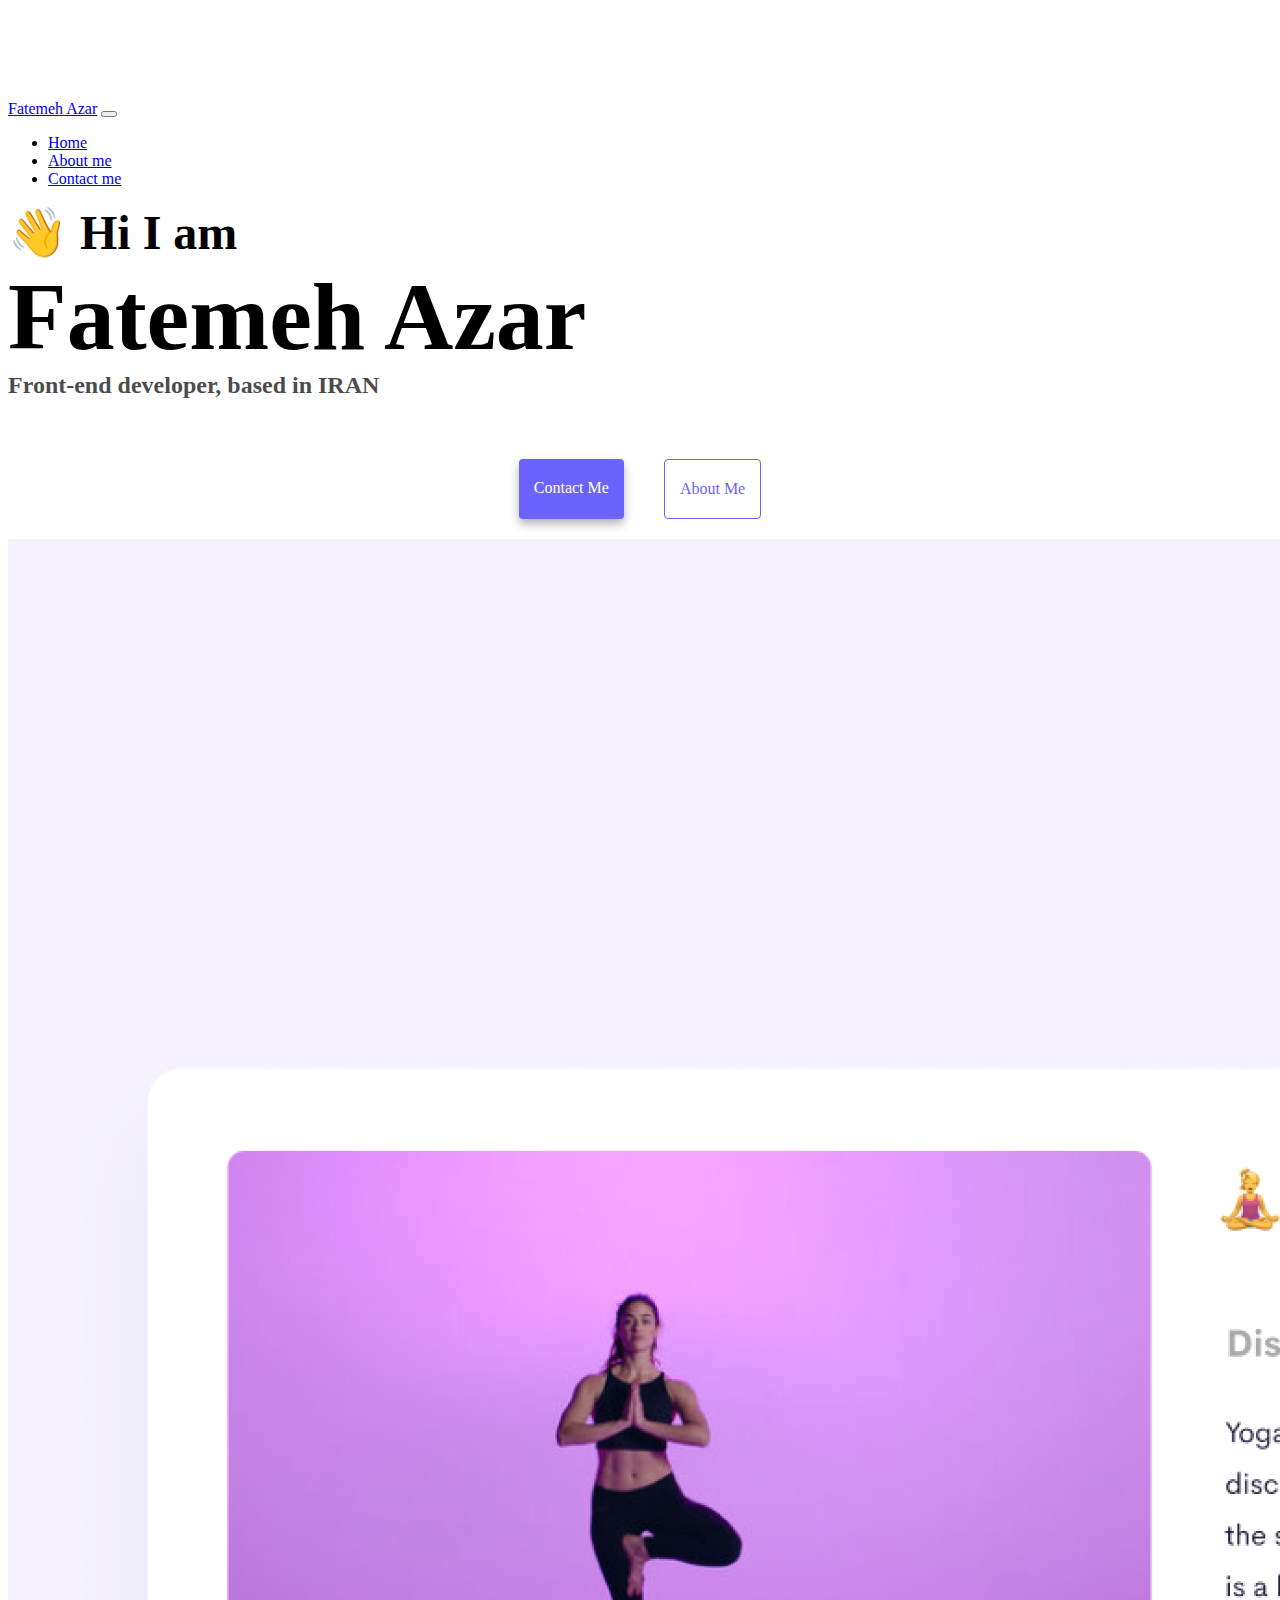
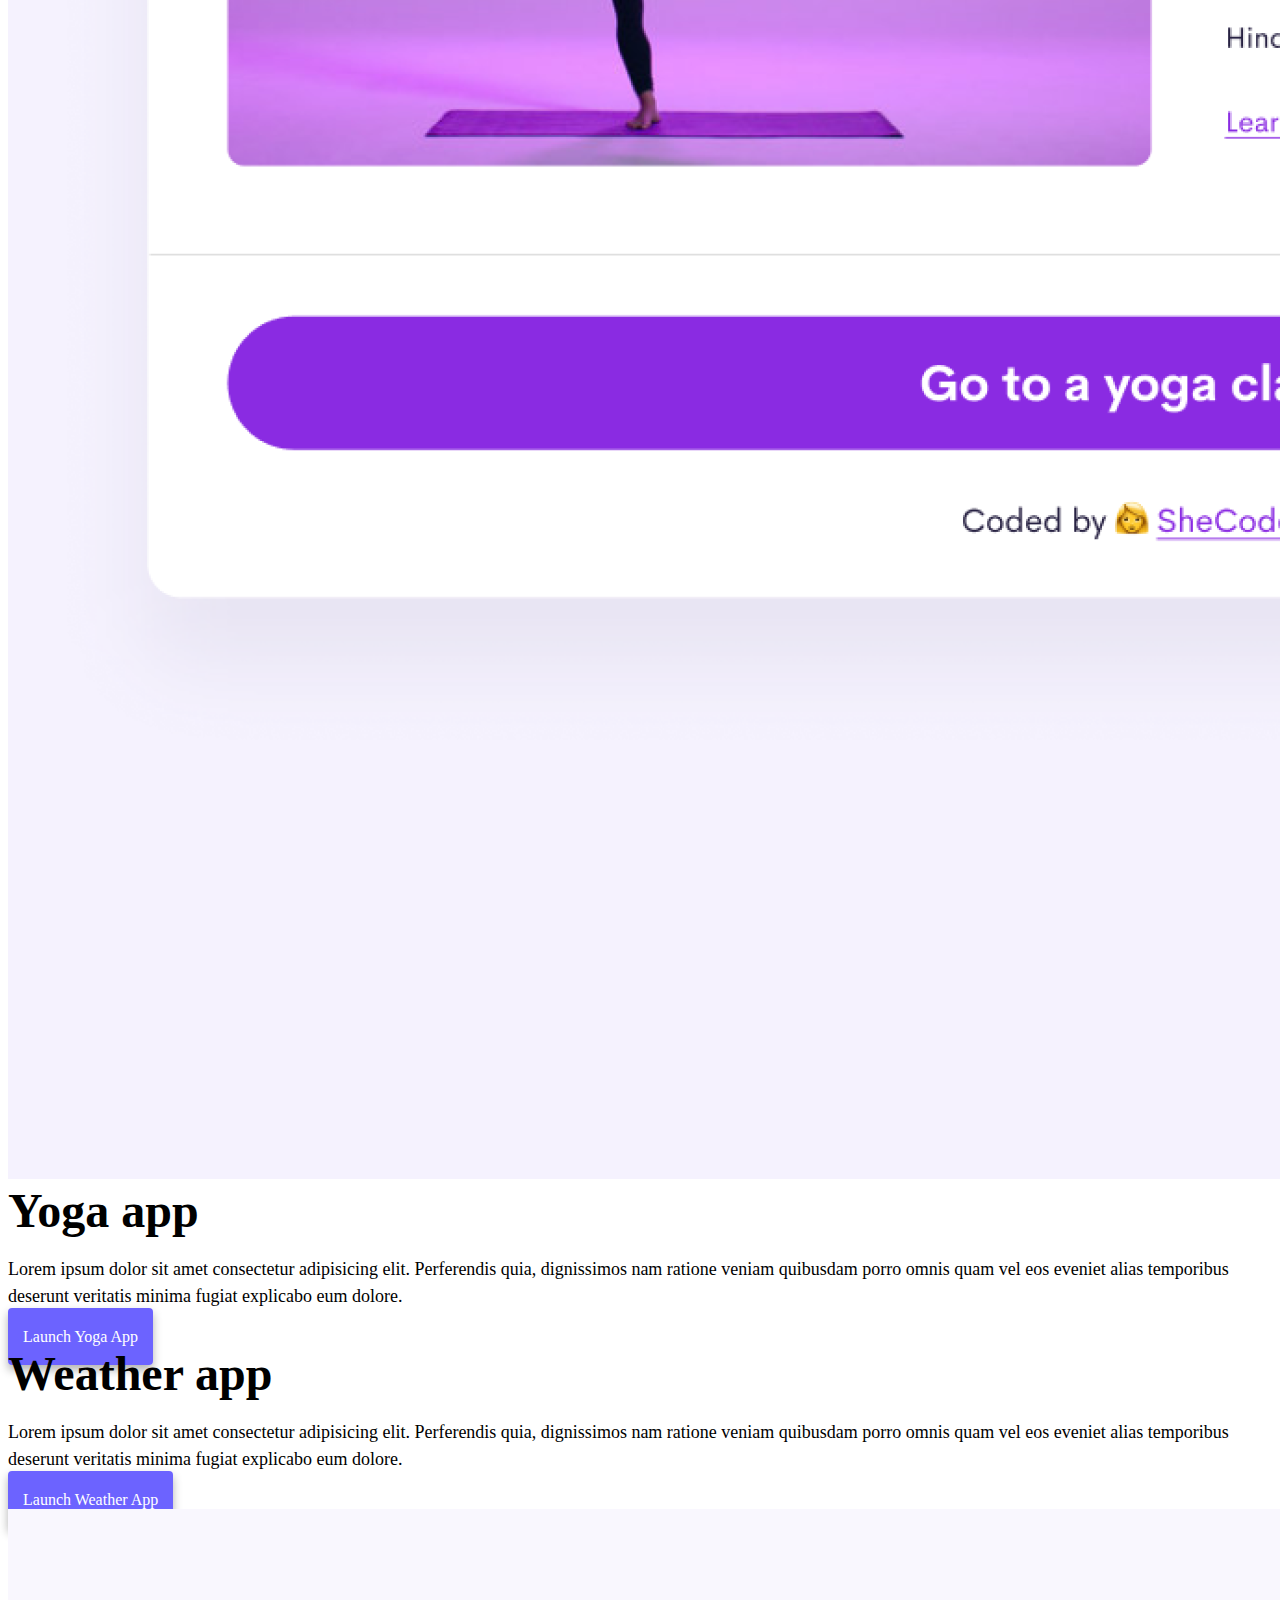
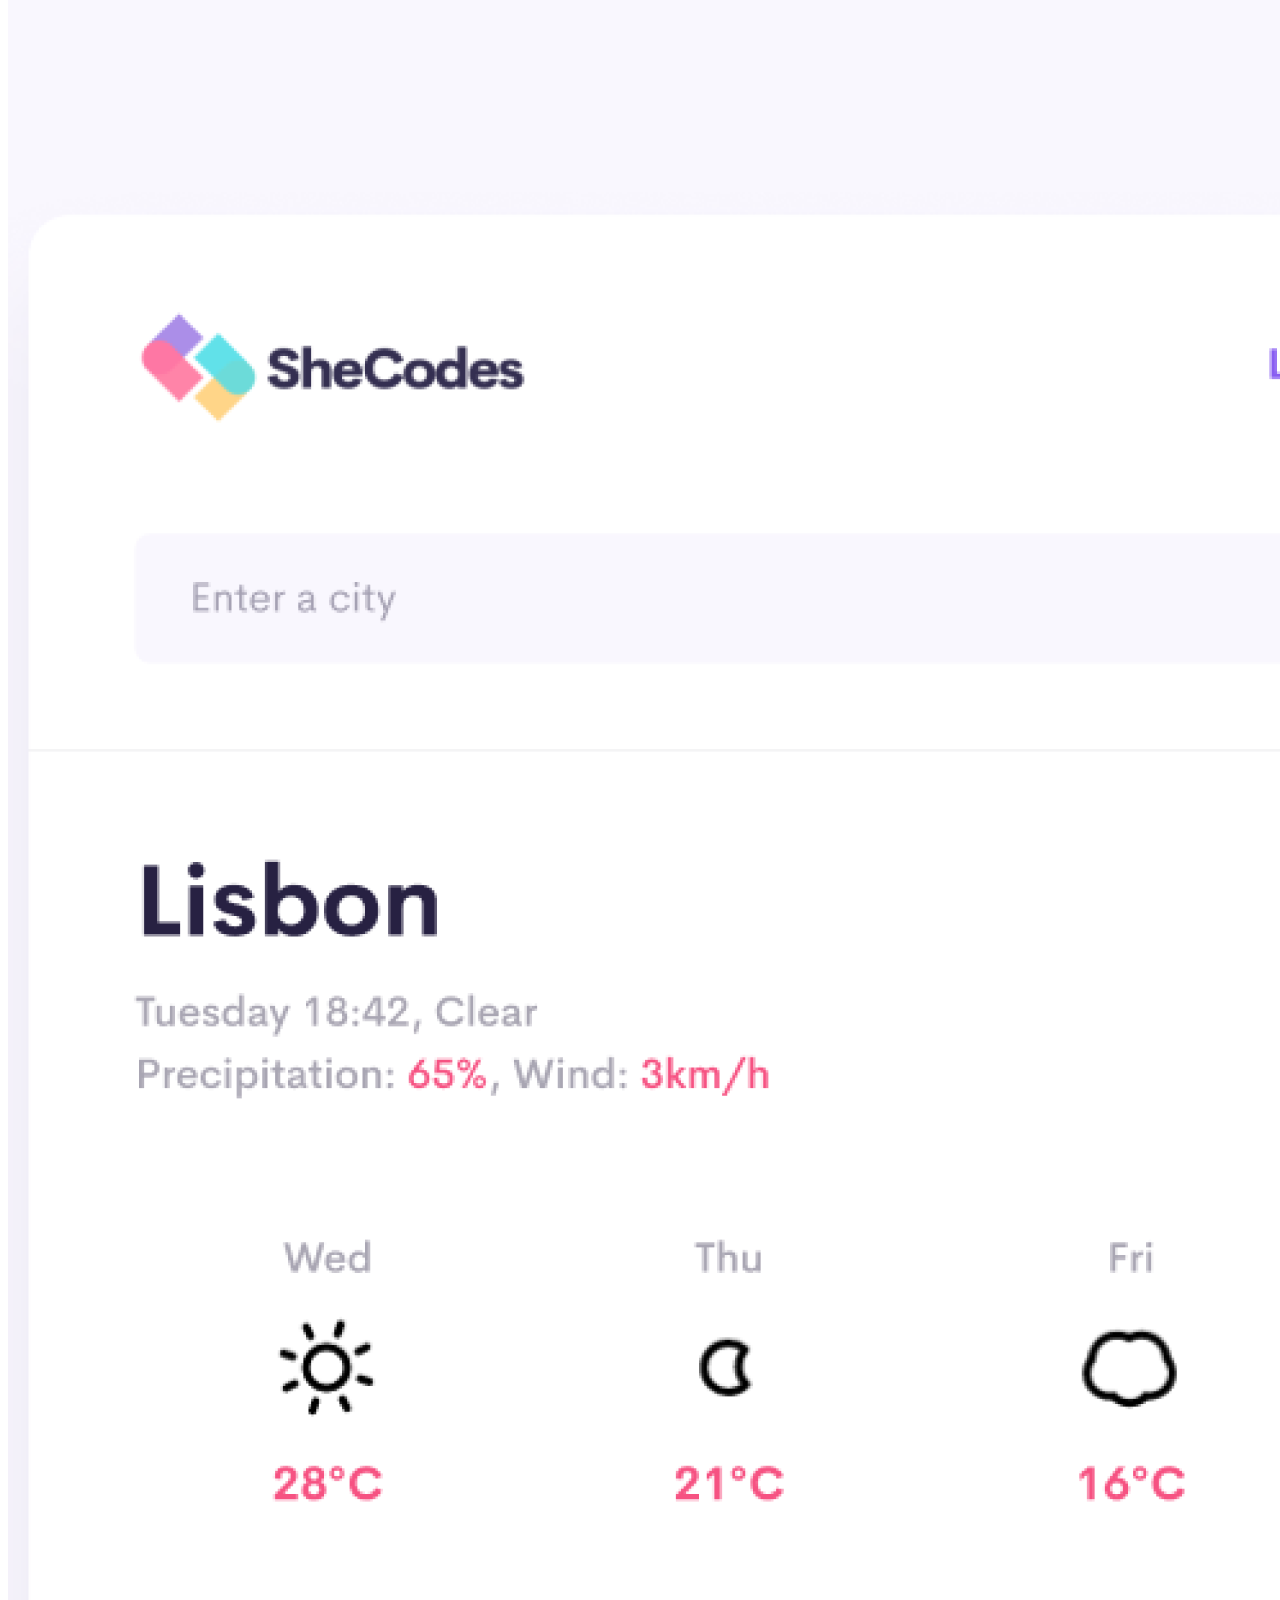
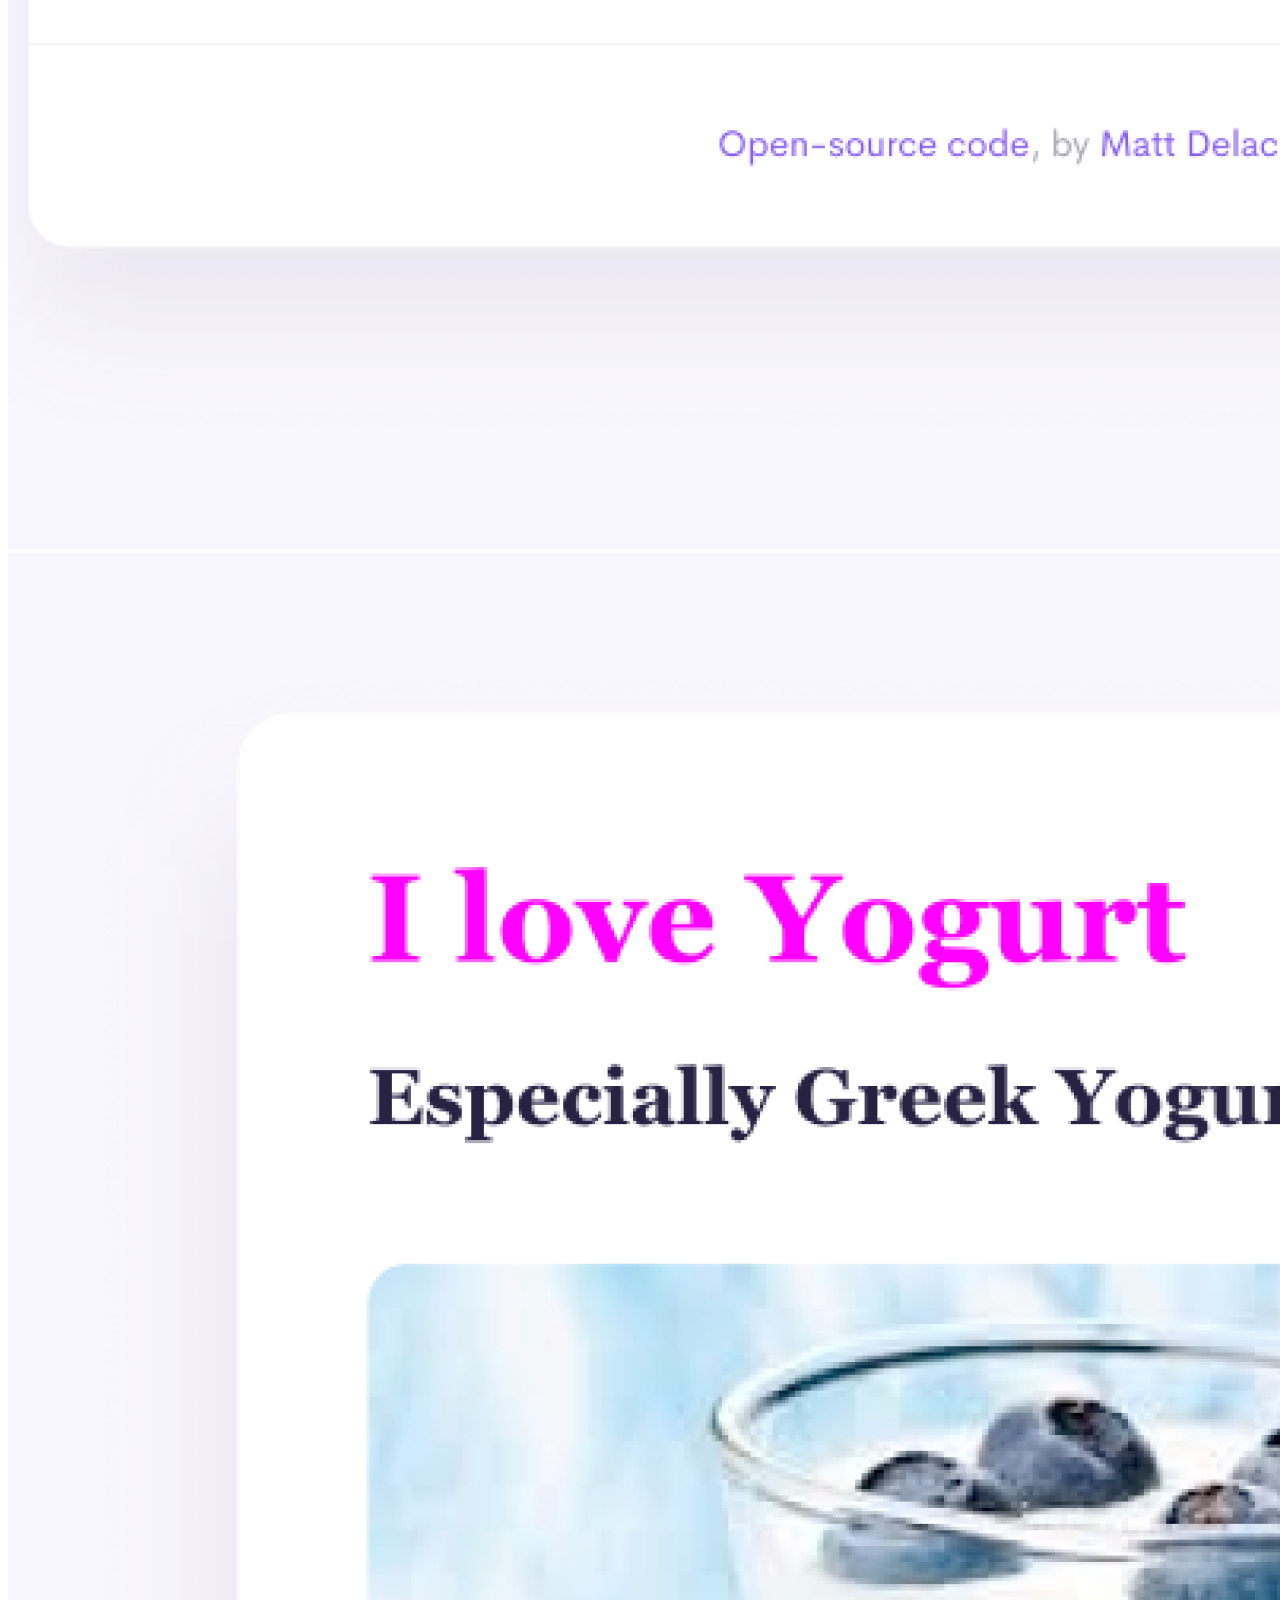
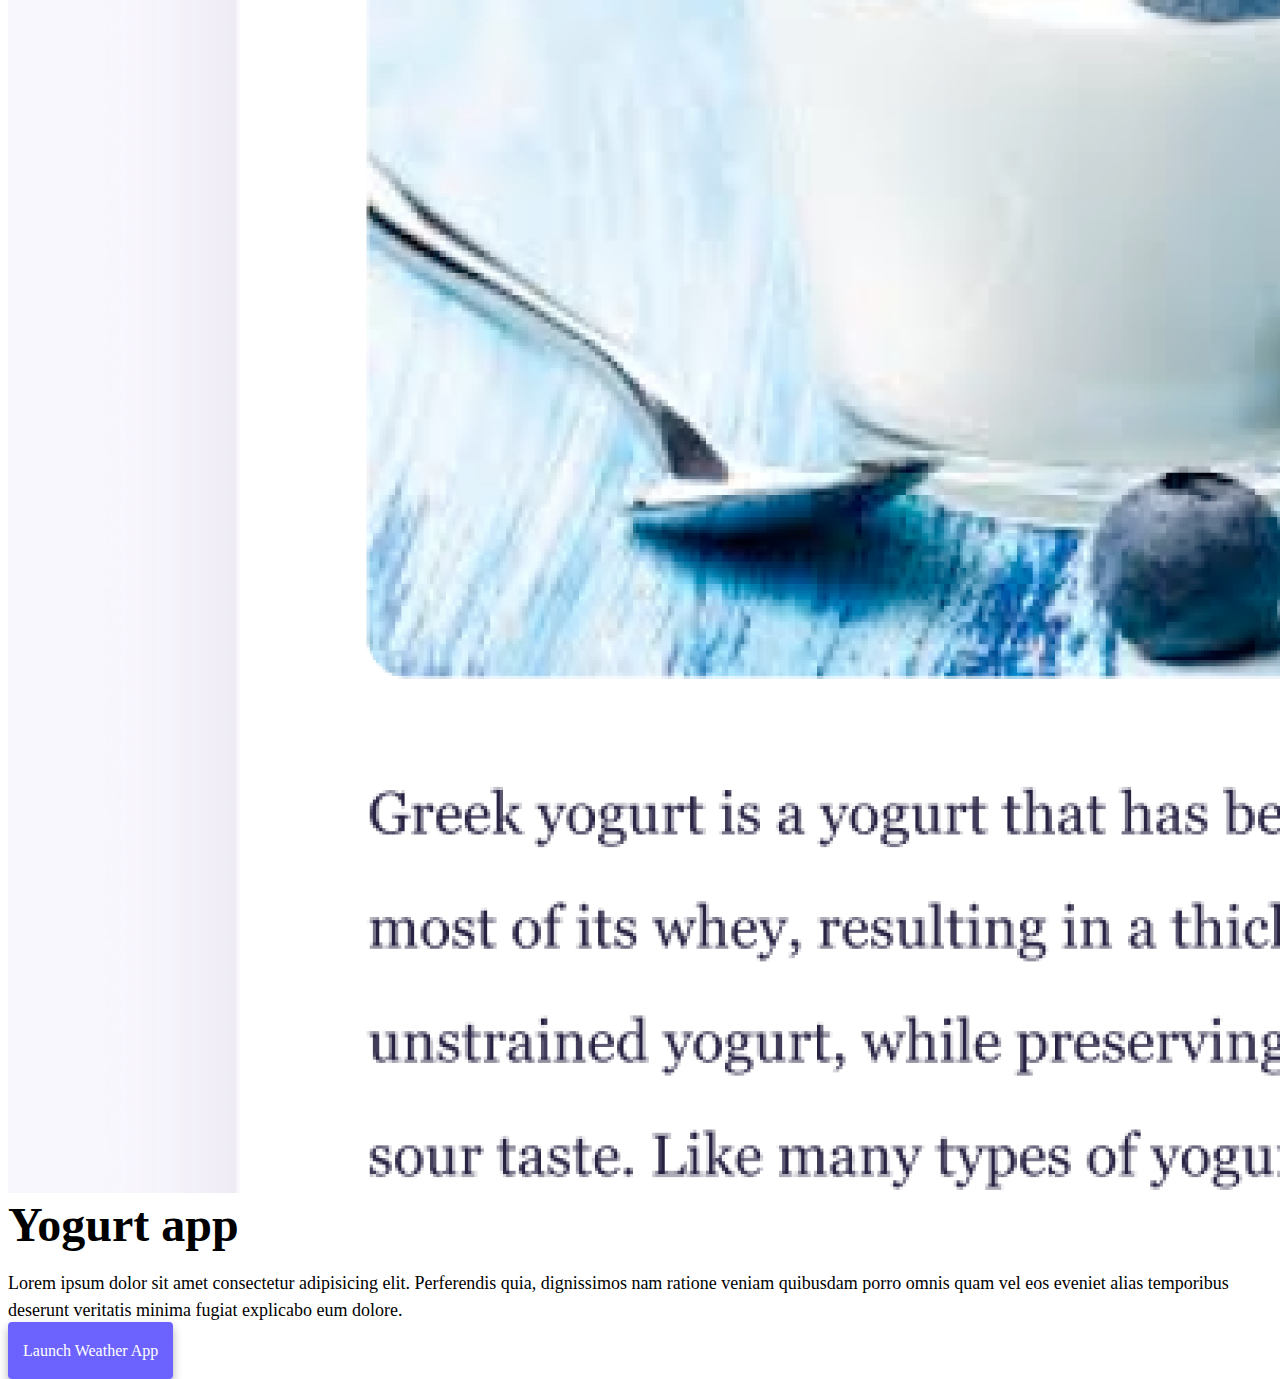
==== index.html @ 4da1ea07 "index seo" ====
<!DOCTYPE html>
<html lang="en">
  <head>
    <meta charset="UTF-8" />
    <meta http-equiv="X-UA-Compatible" content="IE=edge" />
    <meta name="viewport" content="width=device-width, initial-scale=1.0" />
    <title>Fatemeh Azar</title>
    <meta
      name="description"
      content="Fatemeh is a font-end developer based in Iran, chaeck out her project."
    />
    <link
      href="https://cdn.jsdelivr.net/npm/bootstrap@5.0.0-beta2/dist/css/bootstrap.min.css"
      rel="stylesheet"
      integrity="sha384-BmbxuPwQa2lc/FVzBcNJ7UAyJxM6wuqIj61tLrc4wSX0szH/Ev+nYRRuWlolflfl"
      crossorigin="anonymous"
    />
    <script
      src="https://cdn.jsdelivr.net/npm/bootstrap@5.0.0-beta2/dist/js/bootstrap.bundle.min.js"
      integrity="sha384-b5kHyXgcpbZJO/tY9Ul7kGkf1S0CWuKcCD38l8YkeH8z8QjE0GmW1gYU5S9FOnJ0"
      crossorigin="anonymous"
    ></script>
    <link rel="stylesheet" href="style.css" />
  </head>
  <body>
    <nav class="navbar navbar-expand-lg navbar-light bg-light fixed-top">
      <div class="container">
        <a class="navbar-brand" href="index.html">Fatemeh Azar</a>
        <button
          class="navbar-toggler"
          type="button"
          data-bs-toggle="collapse"
          data-bs-target="#navbarNav"
          aria-controls="navbarNav"
          aria-expanded="false"
          aria-label="Toggle navigation"
        >
          <span class="navbar-toggler-icon"></span>
        </button>
        <div class="collapse navbar-collapse" id="navbarNav">
          <ul class="navbar-nav">
            <li class="nav-item">
              <a class="nav-link active" aria-current="page" href="index.html"
                >Home</a
              >
            </li>
            <li class="nav-item">
              <a class="nav-link" href="about.html">About me</a>
            </li>
            <li class="nav-item">
              <a class="nav-link" href="about.html#contact">Contact me</a>
            </li>
          </ul>
        </div>
      </div>
    </nav>
    <h2 class="text-center">👋 Hi I am</h2>
    <h1 class="text-center">Fatemeh Azar</h1>
    <h3 class="text-center">Front-end developer, based in IRAN</h3>
    <div class="navigation-links mb-5">
      <a href="about.html#contact" class="primary-link" title="Contact me"
        >Contact me</a
      >
      <a href="about.html" class="secondary-link" title="About me">About me</a>
    </div>
    <div class="container">
      <div class="row">
        <div class="col-6">
          <img
            src="images/yoga.png"
            class="img-fluid rounded"
            alt="yoga project"
          />
        </div>
        <div class="col-6">
          <h2 class="mb-3">Yoga app</h2>
          <p>
            Lorem ipsum dolor sit amet consectetur adipisicing elit. Perferendis
            quia, dignissimos nam ratione veniam quibusdam porro omnis quam vel
            eos eveniet alias temporibus deserunt veritatis minima fugiat
            explicabo eum dolore.
          </p>
          <div class="mt-5">
            <a href="#" class="primary-link" title="launch yoga app"
              >Launch Yoga App</a
            >
          </div>
        </div>
      </div>
      <div class="row mt-5">
        <div class="col-6">
          <h2 class="mb-3">Weather app</h2>
          <p>
            Lorem ipsum dolor sit amet consectetur adipisicing elit. Perferendis
            quia, dignissimos nam ratione veniam quibusdam porro omnis quam vel
            eos eveniet alias temporibus deserunt veritatis minima fugiat
            explicabo eum dolore.
          </p>
          <div class="mt-5">
            <a href="#" class="primary-link" title="launch weather app"
              >Launch Weather App</a
            >
          </div>
        </div>
        <div class="col-6">
          <img
            src="images/weather.png"
            class="img-fluid rounded"
            alt="weather project"
          />
        </div>
      </div>
      <div class="row mt-5">
        <div class="col-6">
          <img
            src="images/yogurt.png"
            class="img-fluid rounded"
            alt="yogurt project"
          />
        </div>
        <div class="col-6">
          <h2 class="mb-3">Yogurt app</h2>
          <p>
            Lorem ipsum dolor sit amet consectetur adipisicing elit. Perferendis
            quia, dignissimos nam ratione veniam quibusdam porro omnis quam vel
            eos eveniet alias temporibus deserunt veritatis minima fugiat
            explicabo eum dolore.
          </p>
          <div class="mt-5">
            <a href="#" class="primary-link" title="launch weather app"
              >Launch Weather App</a
            >
          </div>
        </div>
      </div>
    </div>
  </body>
</html>
---- style.css ----
:root {
  --primary-color: #6c63ff;
  --secondary-color: #f5f2fe;
  --box-shadow: 0 5px 10px rgba(0, 0, 0, 0.3);
}

body {
  margin-top: 100px;
}

h1,
h2,
h3 {
  margin: 0;
}

h1 {
  font-size: 96px;
}

h2 {
  font-size: 48px;
}

h3 {
  font-size: 24px;
  opacity: 0.7;
}

p {
  font-size: 18px;
  line-height: 1.5;
}

.navigation-links {
  display: flex;
  margin-top: 40px;
  justify-content: center;
}

.navigation-links a {
  margin: 20px;
}

.primary-link {
  border-radius: 4px;
  padding: 20px 15px;
  text-decoration: none;
  text-transform: capitalize;
  background: var(--primary-color);
  box-shadow: var(--box-shadow);
  color: white;
}

.secondary-link {
  border-radius: 4px;
  padding: 20px 15px;
  text-decoration: none;
  text-transform: capitalize;
  color: var(--primary-color);
  border: 1px solid var(--primary-color);
}

.homepage-link {
  color: var(--primary-color);
  text-align: center;
  display: block;
}

.about-paragraphs {
  margin: 30px 0;
}

.about-paragraphs p {
  margin: 10px;
}

.email-link {
  display: flex;
  justify-content: center;
  color: var(--primary-color);
  font-size: 28px;
  text-decoration: none;
}

.email-link:hover {
  text-decoration: underline;
}
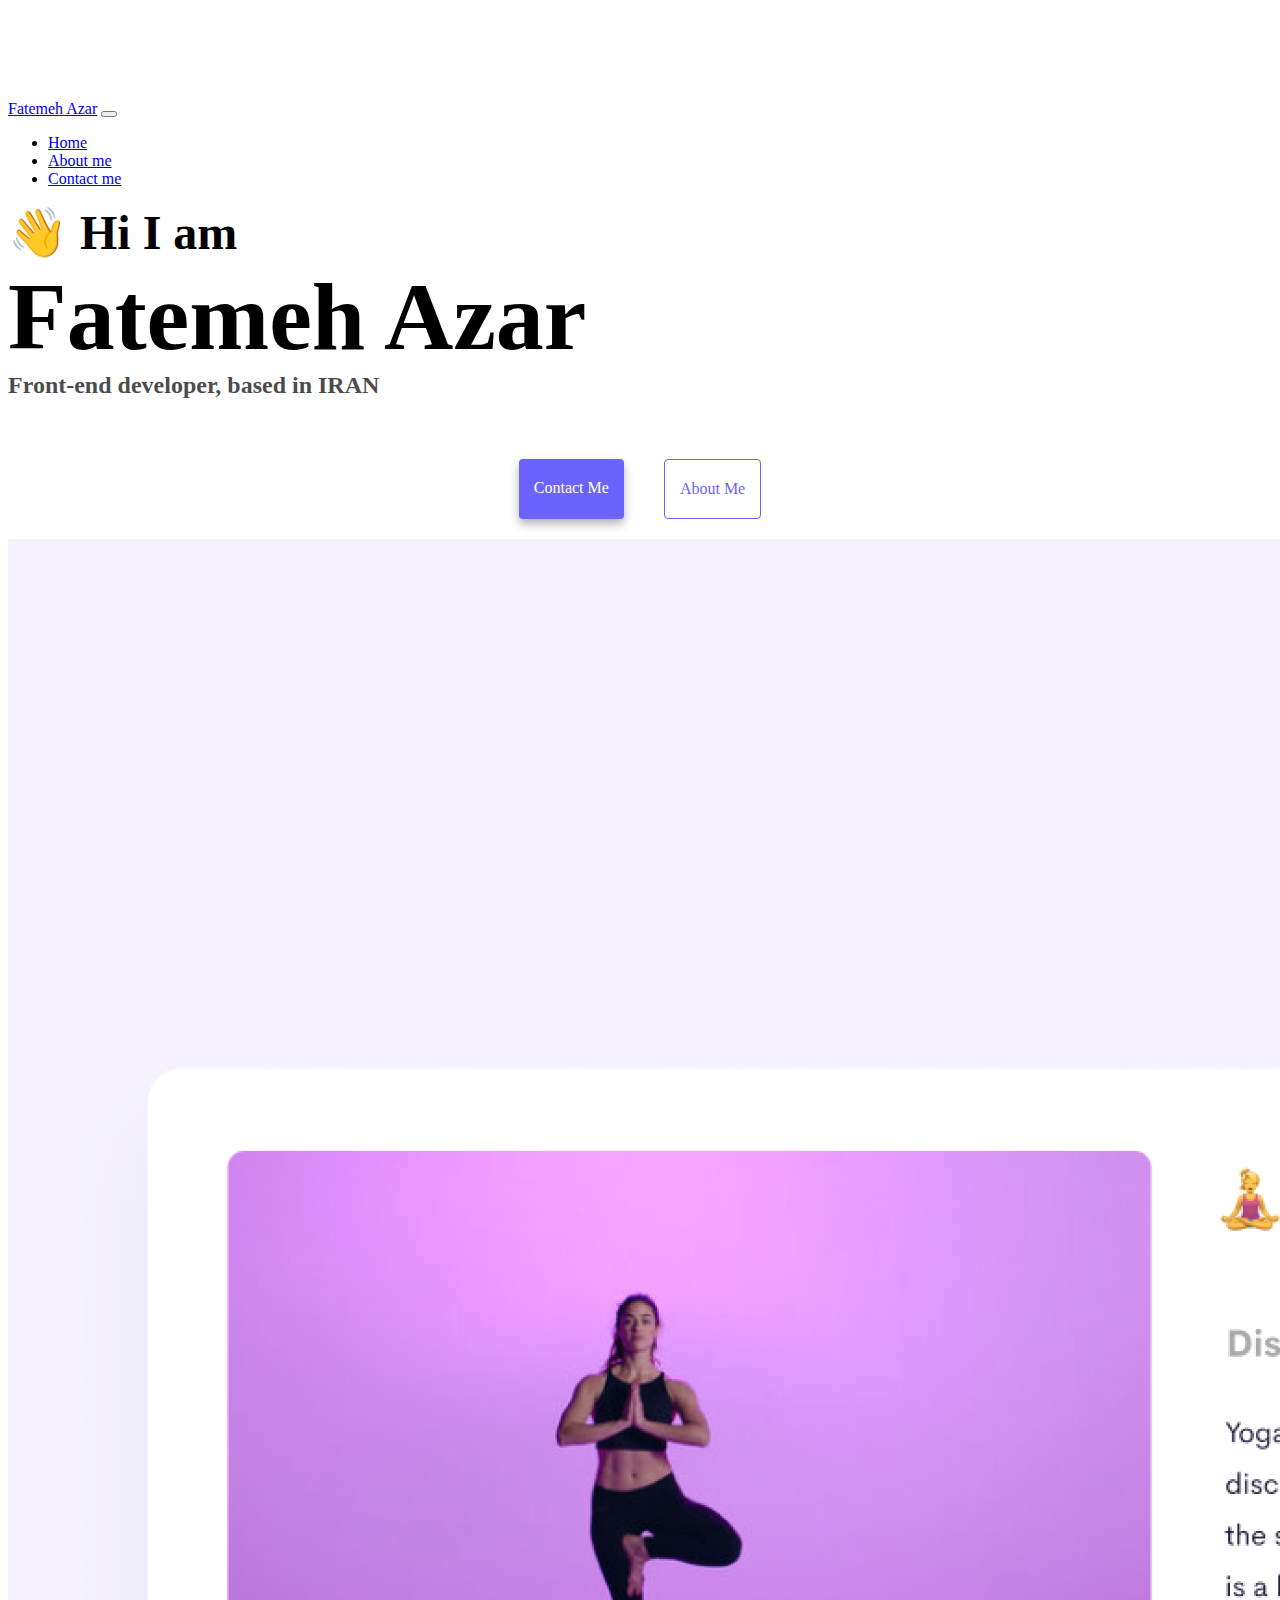
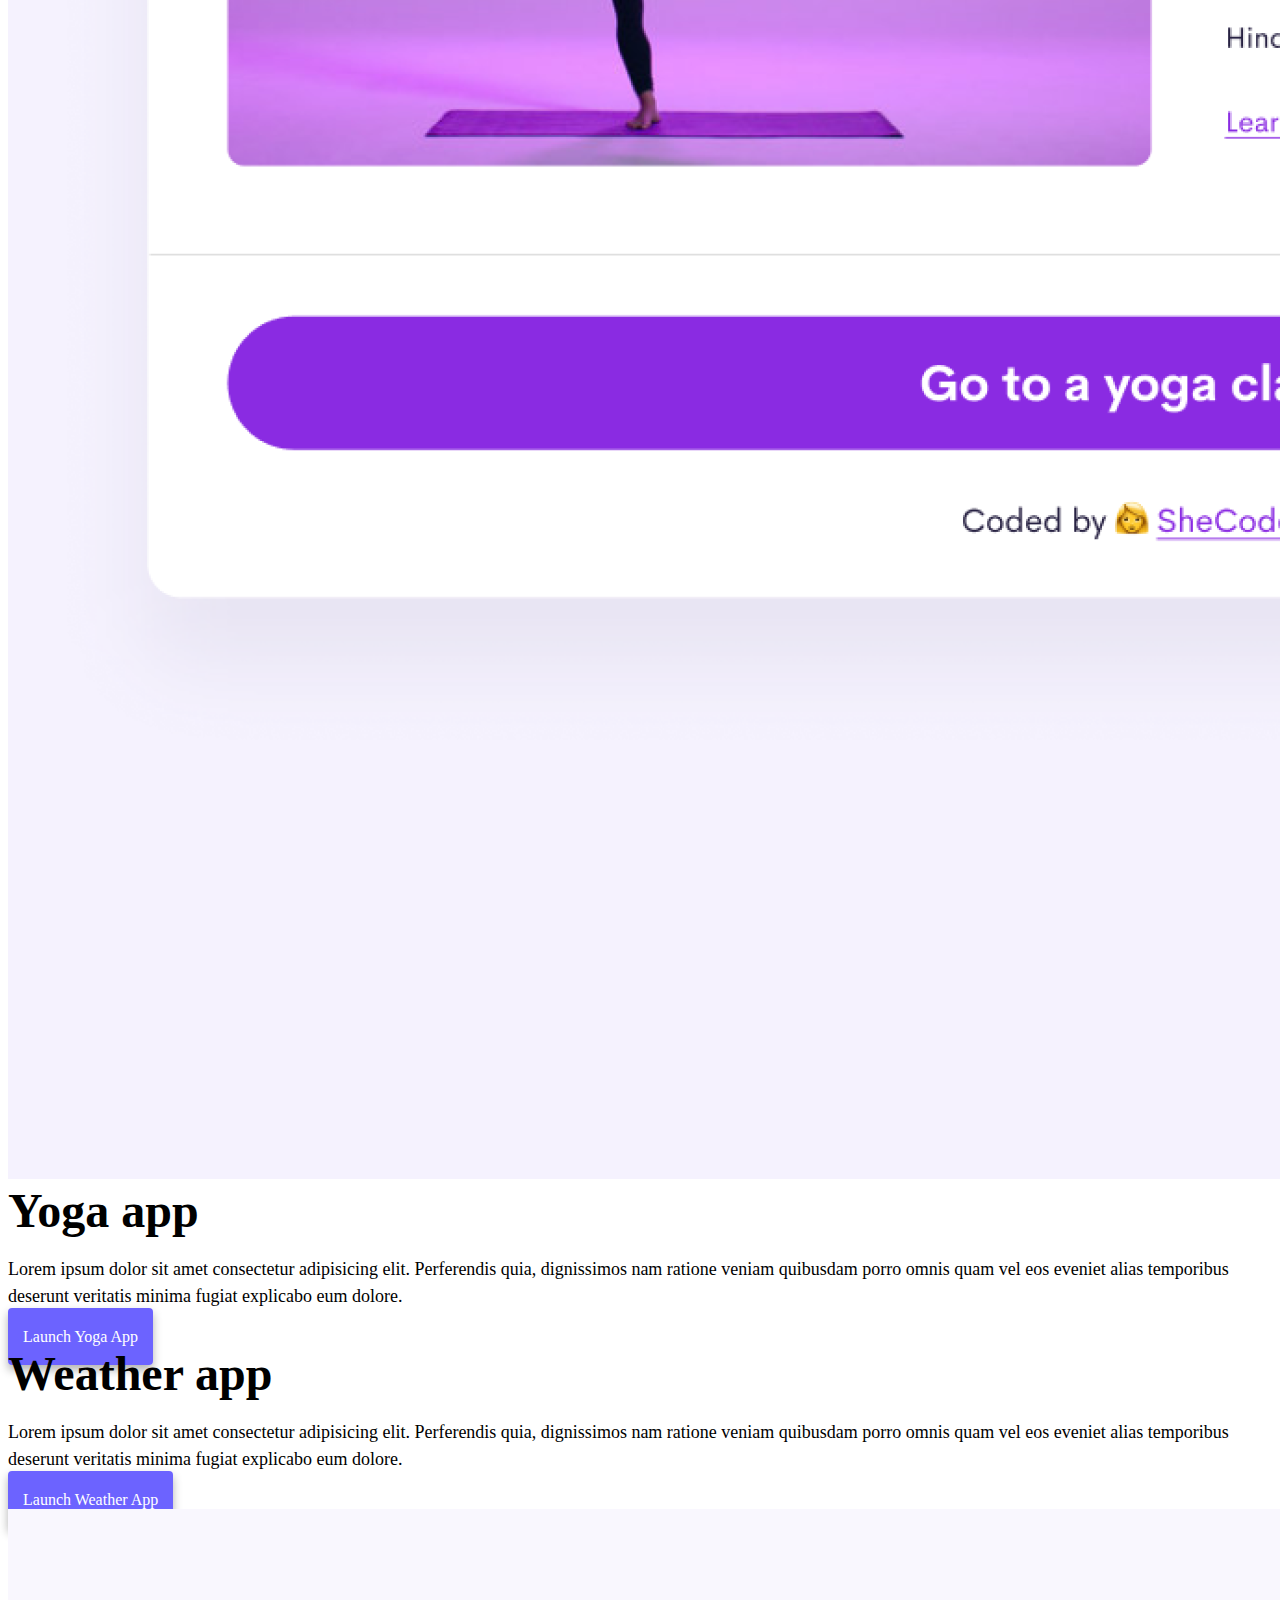
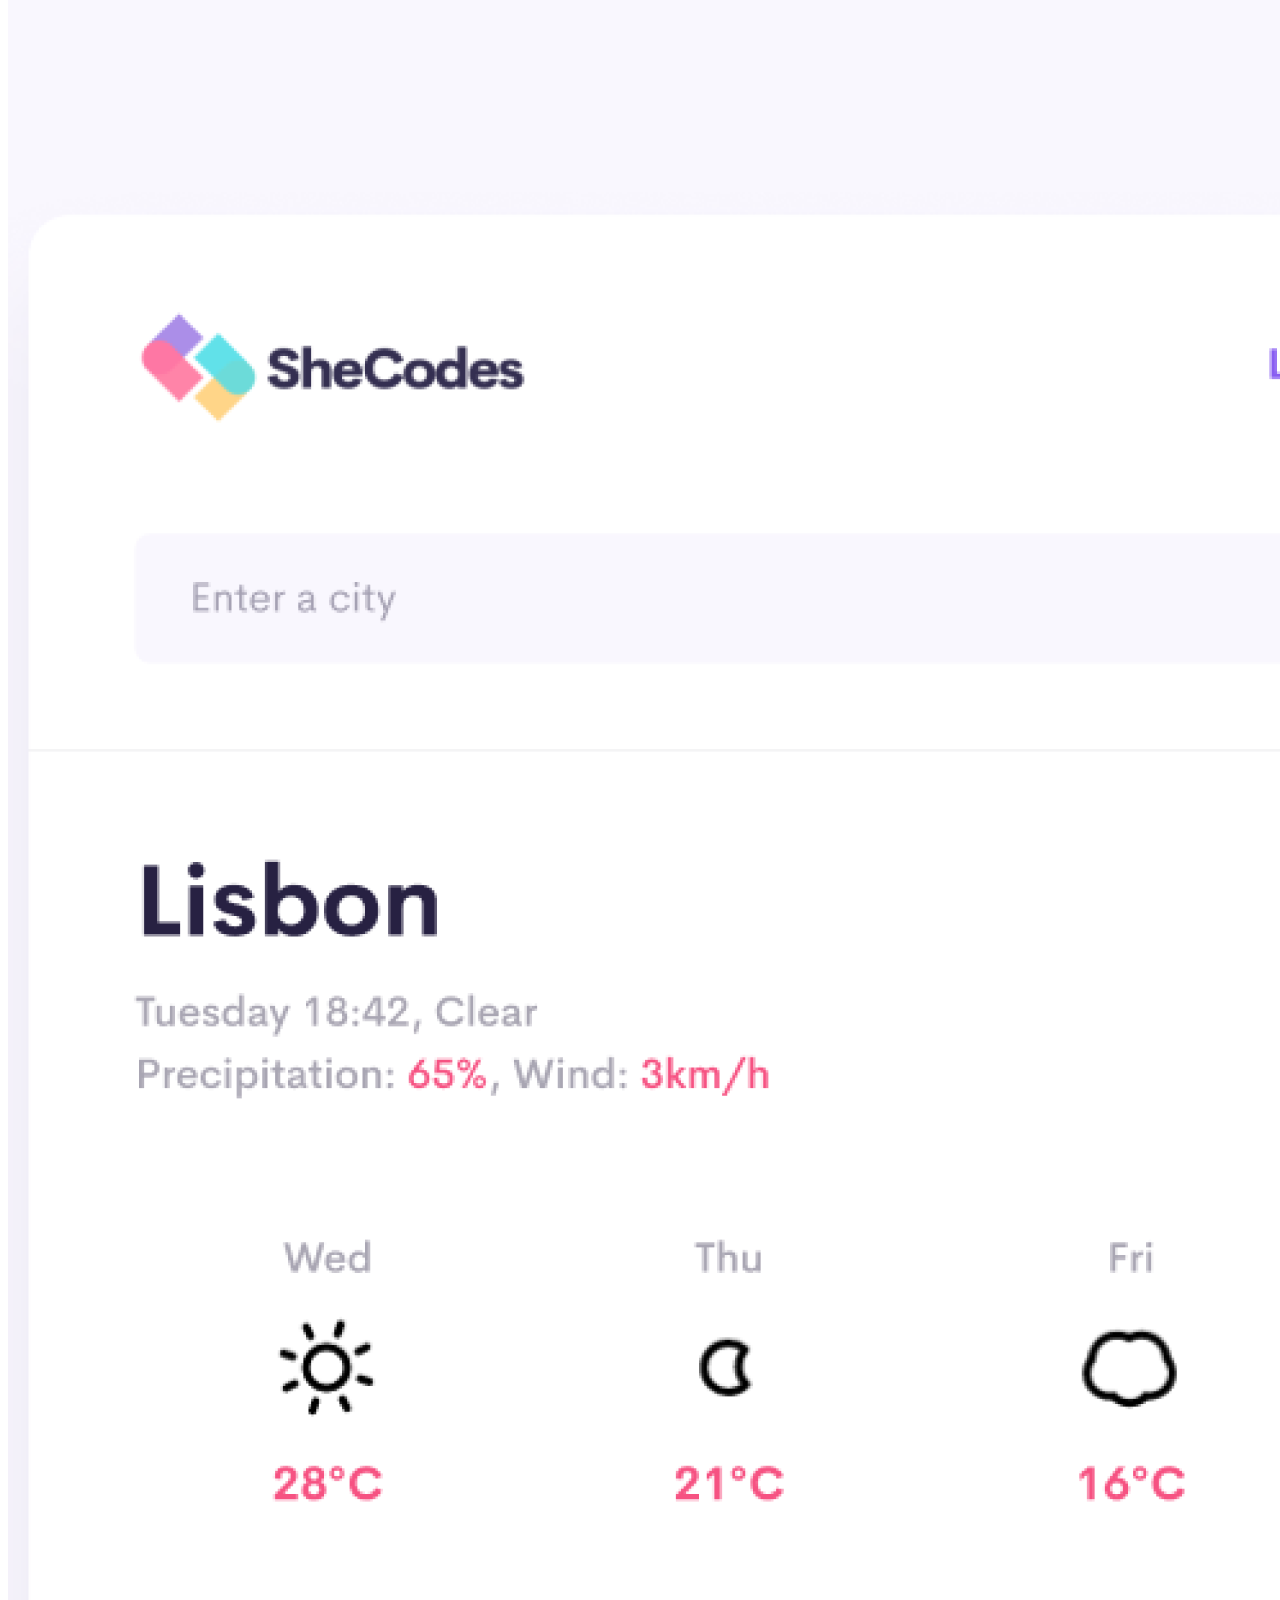
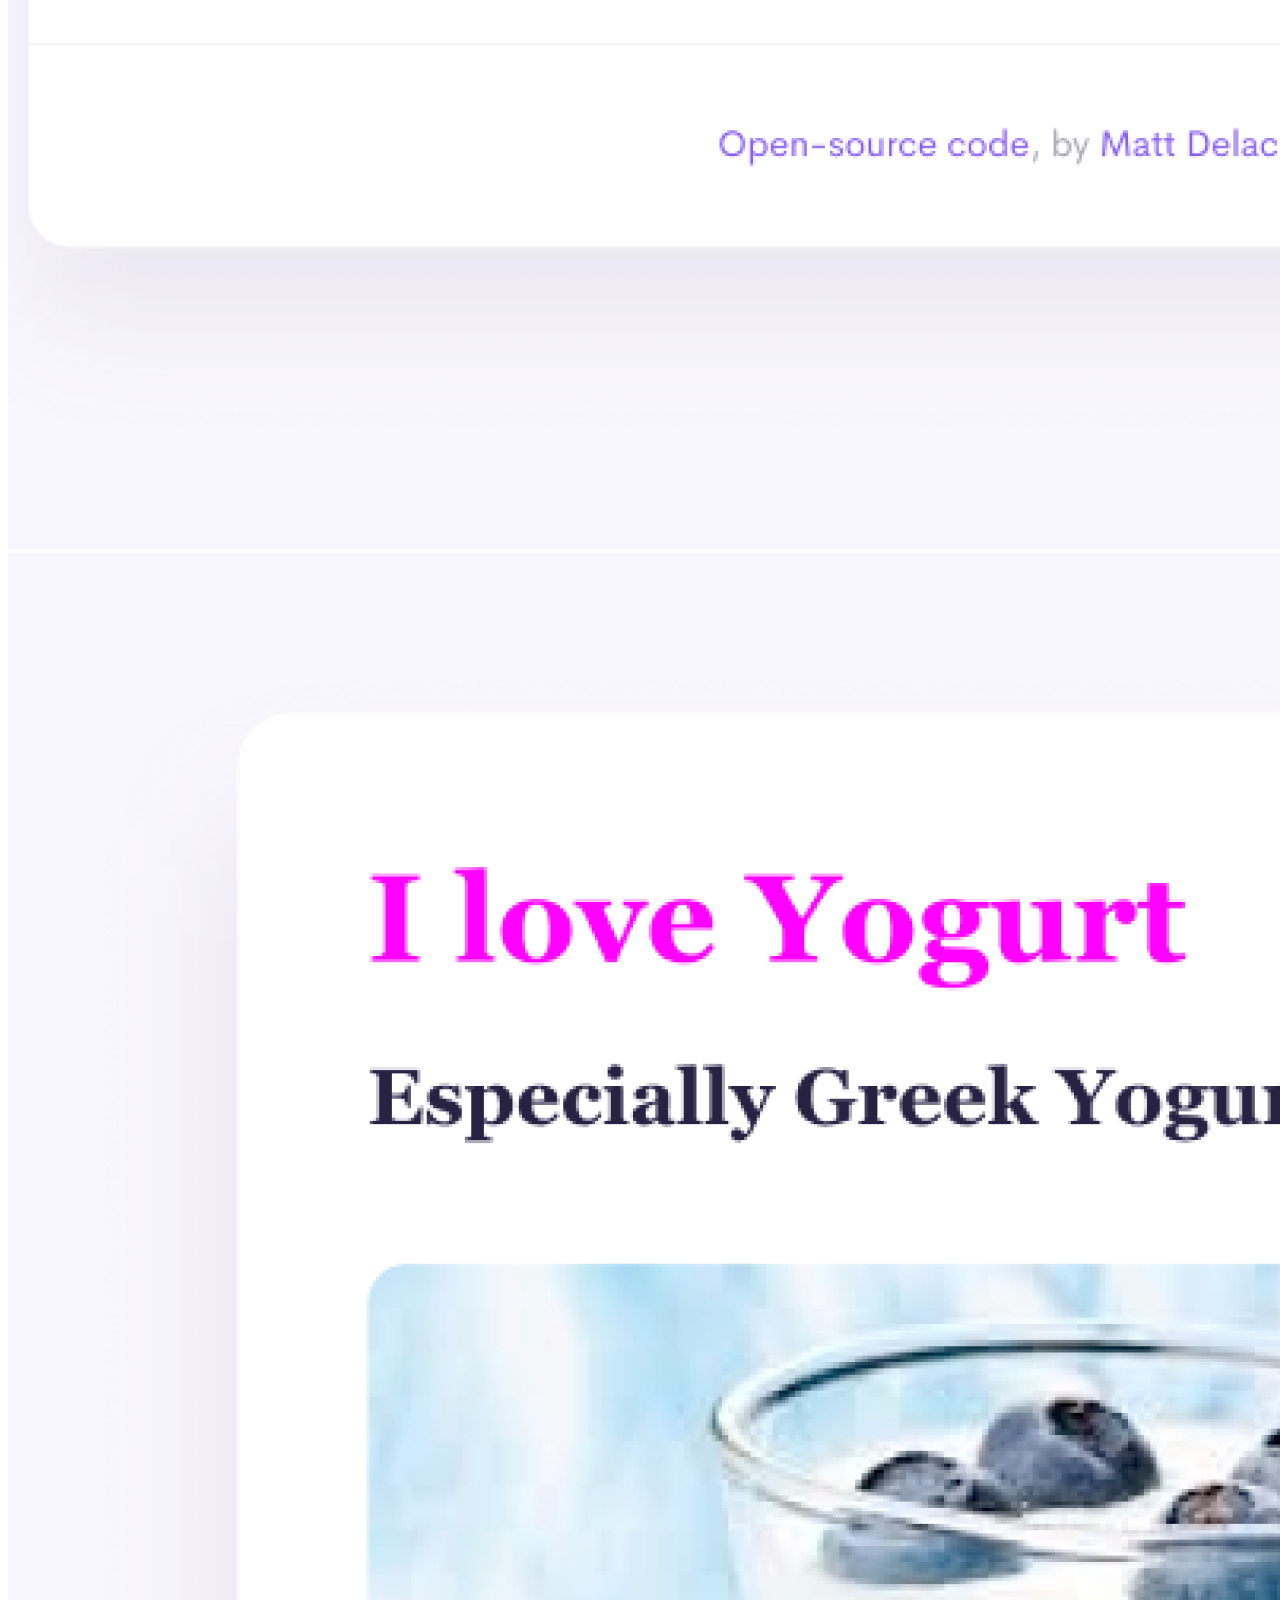
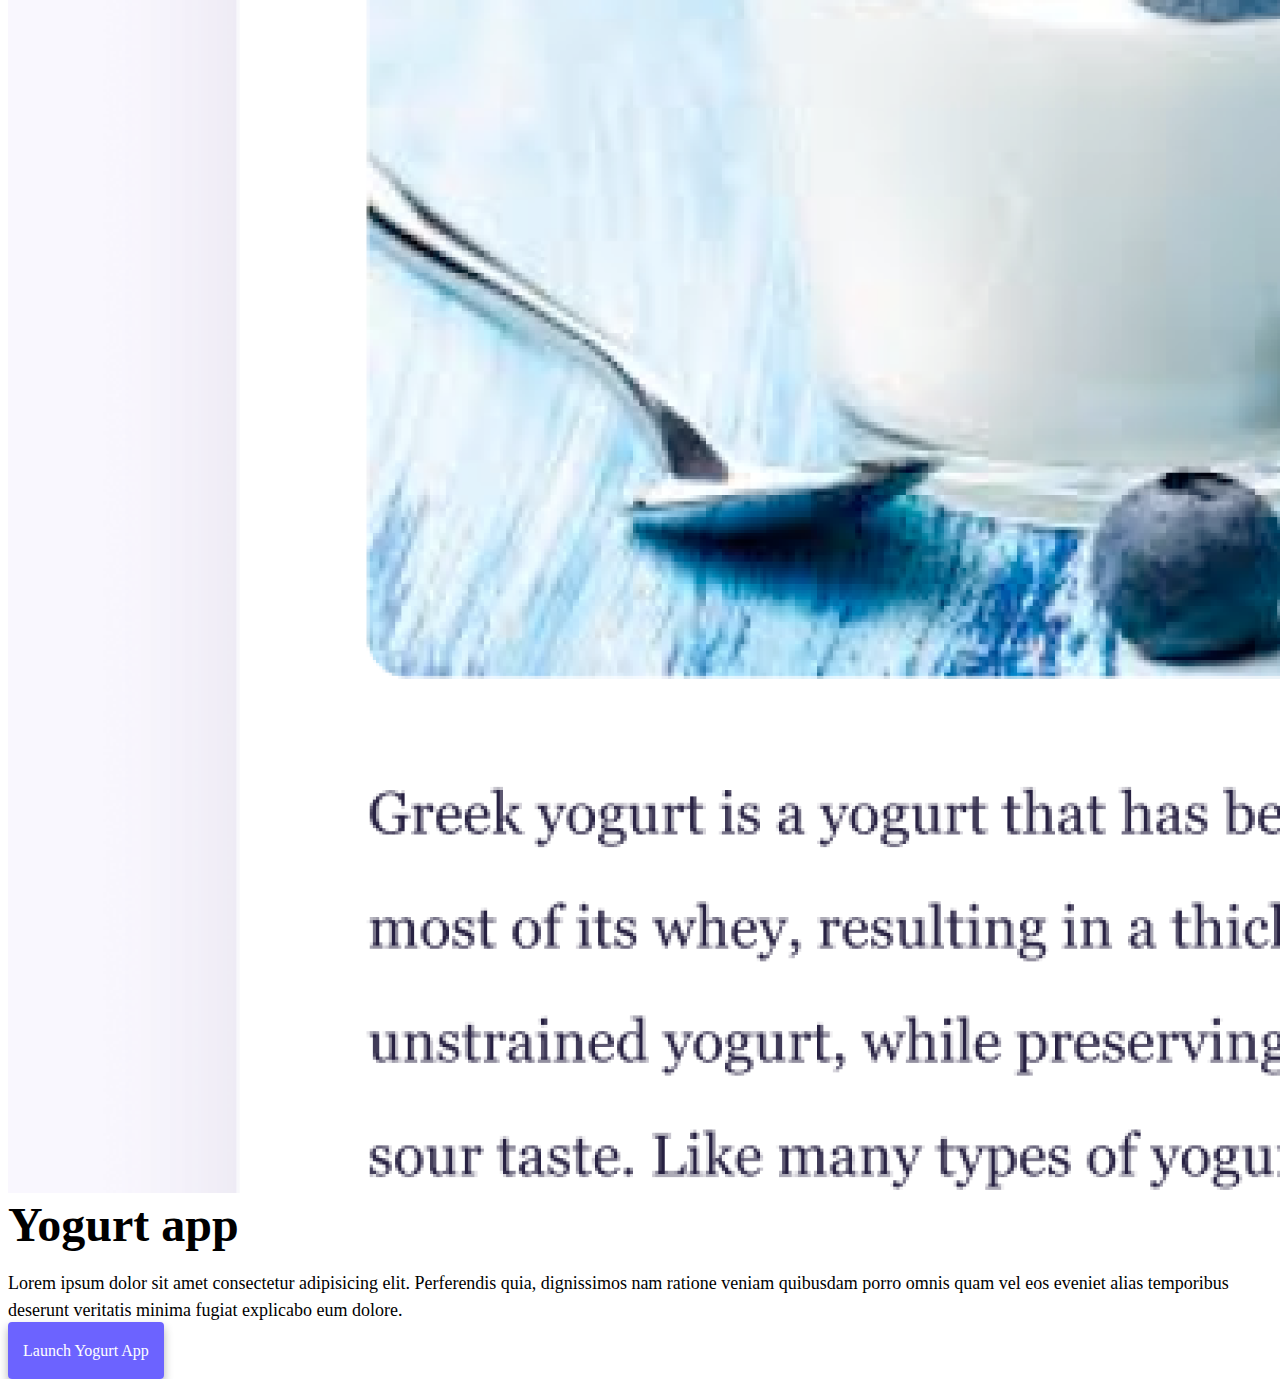
==== commit b8bbd2f9: "media queries" ====
--- a/index.html
+++ b/index.html
@@ -40,15 +40,23 @@
         <div class="collapse navbar-collapse" id="navbarNav">
           <ul class="navbar-nav">
             <li class="nav-item">
-              <a class="nav-link active" aria-current="page" href="index.html"
+              <a
+                class="nav-link active"
+                aria-current="page"
+                href="index.html"
+                title="Homepage"
                 >Home</a
               >
             </li>
             <li class="nav-item">
-              <a class="nav-link" href="about.html">About me</a>
+              <a class="nav-link" href="about.html" title="About me"
+                >About me</a
+              >
             </li>
             <li class="nav-item">
-              <a class="nav-link" href="about.html#contact">Contact me</a>
+              <a class="nav-link" href="about.html#contact" title="Contact me"
+                >Contact me</a
+              >
             </li>
           </ul>
         </div>
@@ -68,7 +76,7 @@
         <div class="col-6">
           <img
             src="images/yoga.png"
-            class="img-fluid rounded"
+            class="img-fluid rounded mobile"
             alt="yoga project"
           />
         </div>
@@ -105,7 +113,7 @@
         <div class="col-6">
           <img
             src="images/weather.png"
-            class="img-fluid rounded"
+            class="img-fluid rounded mobile"
             alt="weather project"
           />
         </div>
@@ -114,7 +122,7 @@
         <div class="col-6">
           <img
             src="images/yogurt.png"
-            class="img-fluid rounded"
+            class="img-fluid rounded mobile"
             alt="yogurt project"
           />
         </div>
@@ -127,8 +135,8 @@
             explicabo eum dolore.
           </p>
           <div class="mt-5">
-            <a href="#" class="primary-link" title="launch weather app"
-              >Launch Weather App</a
+            <a href="#" class="primary-link" title="launch yogurt app"
+              >Launch yogurt App</a
             >
           </div>
         </div>
--- a/style.css
+++ b/style.css
@@ -86,3 +86,21 @@
 .email-link:hover {
   text-decoration: underline;
 }
+
+@media (max-width: 576px) {
+  body {
+    text-align: center;
+  }
+  p {
+    text-align: center;
+  }
+  .primary-link {
+    display: block;
+    text-align: center;
+    margin: 0 20px;
+    padding: 20px 15px;
+  }
+  .mobile {
+    display: none;
+  }
+}
